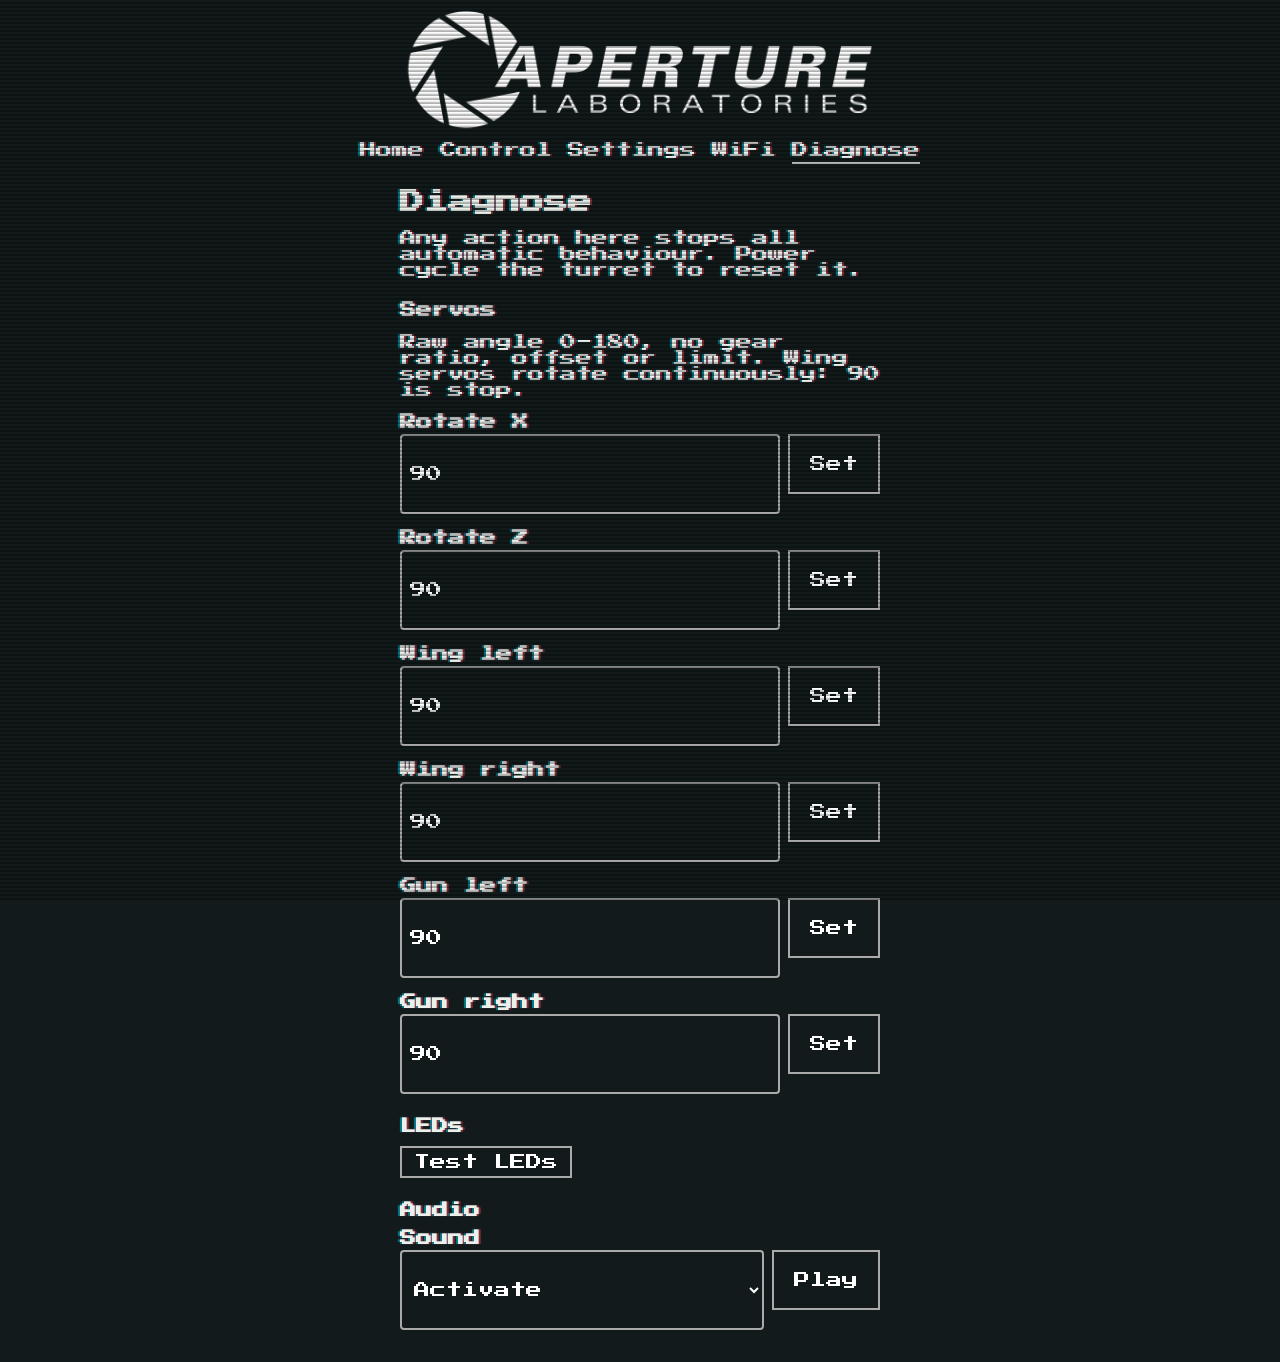
==== data/www/diagnose.html @ b1c021c8 "Added diagnose page" ====
<!DOCTYPE html>
<html lang="en">

<head>
  <link rel="preconnect" href="https://fonts.googleapis.com">
  <link rel="preconnect" href="https://fonts.gstatic.com" crossorigin>
  <link href="https://fonts.googleapis.com/css2?family=Pixelify+Sans:wght@400..700&family=Press+Start+2P&display=swap"
    rel="stylesheet">

  <meta charset="utf-8">
  <meta name="viewport" content="width=device-width, initial-scale=1">
  <title>Diagnose</title>
  <link rel="stylesheet" href="style.css">
</head>

<body>
  <header id="site-nav"><span class="brand"><img src="apreture_logo.png" alt="Portal Turret"></span></header>
  <main>
    <h1>Diagnose</h1>
    <p class="hint">Any action here stops all automatic behaviour. Power cycle the turret to reset it.</p>
    <span id="status" role="status"></span>

    <h2>Servos</h2>
    <p class="hint">Raw angle 0-180, no gear ratio, offset or limit. Wing servos rotate continuously: 90 is stop.</p>
    <div id="servos"></div>

    <h2>LEDs</h2>
    <div class="actions">
      <button type="button" id="led-test">Test LEDs</button>
    </div>

    <h2>Audio</h2>
    <form id="audio-form" class="field">
      <label for="audio-type">Sound</label>
      <select id="audio-type"></select>
      <button type="submit">Play</button>
    </form>
  </main>
  <div id="interlaced"></div>

  <script src="nav.js"></script>
  <script src="diagnose.js"></script>
</body>

</html>
---- data/www/style.css ----
/* Accelerometer graph tweakables. */
:root {
  --graph-width: 640px;
  --graph-height: 100px;
  --graph-smooth-height: calc(var(--graph-height) * 0.66);
  --graph-gap: 8px;
  --vector-height: 200px;
  --vector-background: #14181d;
  --graph-background: #001100;
  --graph-grid: #2a313a;

  --text-color: #ebf0eb;
  --text-color-warning: #ffee00;
  --text-color-error: #ff5100;
}

body {
  /*font-family: "Pixelify Sans", sans-serif;
  font-optical-sizing: auto;
  font-style: normal;*/

  background-color: #121a1b;

  font-family: "Press Start 2P", system-ui;
  font-weight: 400;
  font-style: normal;

  margin: 0;
  color: var(--text-color);
}

input, button, select {
  font-family: "Press Start 2P", system-ui;
  font-weight: 400;
  font-style: normal;
  border: 2px solid #aaa;
  background-color: transparent;
  color: white;
}

main {
  max-width: 480px;
  margin: 0 auto;
  padding: 16px;
}

main.wide {
  max-width: 1200px;
}

/* Shared navigation header, filled from nav.json by nav.js. */
#site-nav {
  display: flex;
  flex-direction: column;
  align-items: center;
  gap: 8px;
  padding: 10px 16px;
  color: var(--text-color);
}

#site-nav .brand {
  display: block;
  text-align: center;
}

#site-nav .brand img {
  display: block;
  max-width: 100%;
  max-height: 120px;
  height: auto;
}

#site-nav nav {
  display: flex;
  justify-content: center;
  flex-wrap: wrap;
  gap: 4px 16px;
}

#site-nav a {
  color: var(--text-color);
  text-decoration: none;
  padding: 4px 0;
  border-bottom: 2px solid transparent;
}

#site-nav a:hover {
  color: var(--text-color);
}

#site-nav a.active {
  color: var(--text-color);
  border-bottom-color: var(--text-color);
}

/* Two columns: messages left, graphs right. Stacks on narrow screens. */
.columns {
  display: grid;
  grid-template-columns: minmax(0, 1fr) minmax(0, var(--graph-width));
  gap: 16px;
  align-items: start;
}

.column {
  min-width: 0;
}

.log-column {
  position: sticky;
  top: 8px;
}

#log {
  height: 70vh;
  overflow-y: auto;
  padding: 8px;
  color: var(--text-color);
  white-space: pre-wrap;
  overflow-wrap: anywhere;
  background: var(--graph-background);
}

#log .entry {
  padding: 1px 0;
}

#log .time {
  color: var(--text-color-sub);
  margin-right: 6px;
}

#log .log {
  color: var(--text-color);
}

#log .warning {
  color: var(--text-color-warning);
}

#log .error {
  color: var(--text-color-error);
}

#connection {
  margin-top: 8px;
  font-size: 0.85rem;
  color: var(--text-color);
}

@media (max-width: 800px) {
  .columns {
    grid-template-columns: minmax(0, 1fr);
  }

  .log-column {
    position: static;
  }

  #log {
    height: 35vh;
  }
}

h1 {
  font-size: 1.5rem;
  margin: 0 0 16px;
}

h2 {
  font-size: 1rem;
  margin: 24px 0 12px;
}

.field {
  display: grid;
  grid-template-columns: 1fr auto;
  gap: 4px 8px;
  margin-bottom: 16px;
}

.field label {
  grid-column: 1 / -1;
  font-weight: bold;
}

.field input[type="text"],
.field input[type="password"],
.field input[type="number"],
.field select {
  padding: 6px 8px;
  font-size: 1rem;
  border: 2px solid #aaa;
  border-radius: 4px;
}

select option {
  color: black;
}

.field input[type="checkbox"] {
  justify-self: start;
  width: 20px;
  height: 20px;
}

.field .hint {
  grid-column: 1 / -1;
  font-size: 0.85rem;
  color: #666;
}

/* WiFi setup page: one row per network. */
.network {
  display: flex;
  align-items: center;
  gap: 8px;
  padding: 10px 4px;
  border-bottom: 1px solid #2a313a;
  cursor: pointer;
}

.network .hint {
  margin-left: auto;
  font-size: 0.7rem;
  color: #888;
}

#manual-ssid {
  width: 100%;
  box-sizing: border-box;
  padding: 6px 8px;
  margin: 8px 0;
  font-size: 1rem;
  border-radius: 4px;
}

#wifi-form .field {
  margin-top: 16px;
}

#wifi-form .field input {
  grid-column: 1 / -1;
}

#wifi-form #status {
  display: block;
  line-height: 1.5;
}

button {
  padding: 6px 12px;
  font-size: 1rem;
  cursor: pointer;
}

button[type="submit"] {
  padding: 20px;
  margin-bottom: 20px;;
}

.actions {
  display: flex;
  align-items: center;
  gap: 12px;
}

#status.ok {
  color: #1a7f37;
}

#status.error {
  color: #c62828;
}

/* Tilt arrows: two side by side, together as wide as the graphs. */
.vectors {
  display: flex;
  gap: var(--graph-gap);
  max-width: var(--graph-width);
  margin-top: var(--graph-gap);
}

#radar {
  display: block;
  width: 100%;
  max-width: var(--graph-width);
  height: auto;
  background: var(--graph-background);
}

canvas.vector {
  display: block;
  flex: 1 1 0;
  min-width: 0;
  height: var(--vector-height);
  background: var(--graph-background);
}

.graphs {
  display: flex;
  flex-direction: column;
  gap: var(--graph-gap);
  margin-top: var(--graph-gap);
}

canvas.graph {
  display: block;
  width: 100%;
  max-width: var(--graph-width);
  height: var(--graph-height);
  background: var(--graph-background);
}

canvas.graph.smooth {
  height: var(--graph-smooth-height);
}

body {
  text-shadow:
    2px 0px 1px rgba(255, 71, 87, 0.5),
    -2px 0px 1px rgba(0, 217, 255, 0.5);
}

#interlaced {
  position: fixed;
  background: repeating-linear-gradient(transparent 0px 1px, hsl(154 0% 0%/.3) 3px 4px);
  top: 0;
  left: 0;
  right: 0;
  bottom: 0;
  z-index: 1;
  pointer-events: none;
  animation: lines 0.066666666s linear infinite;
}
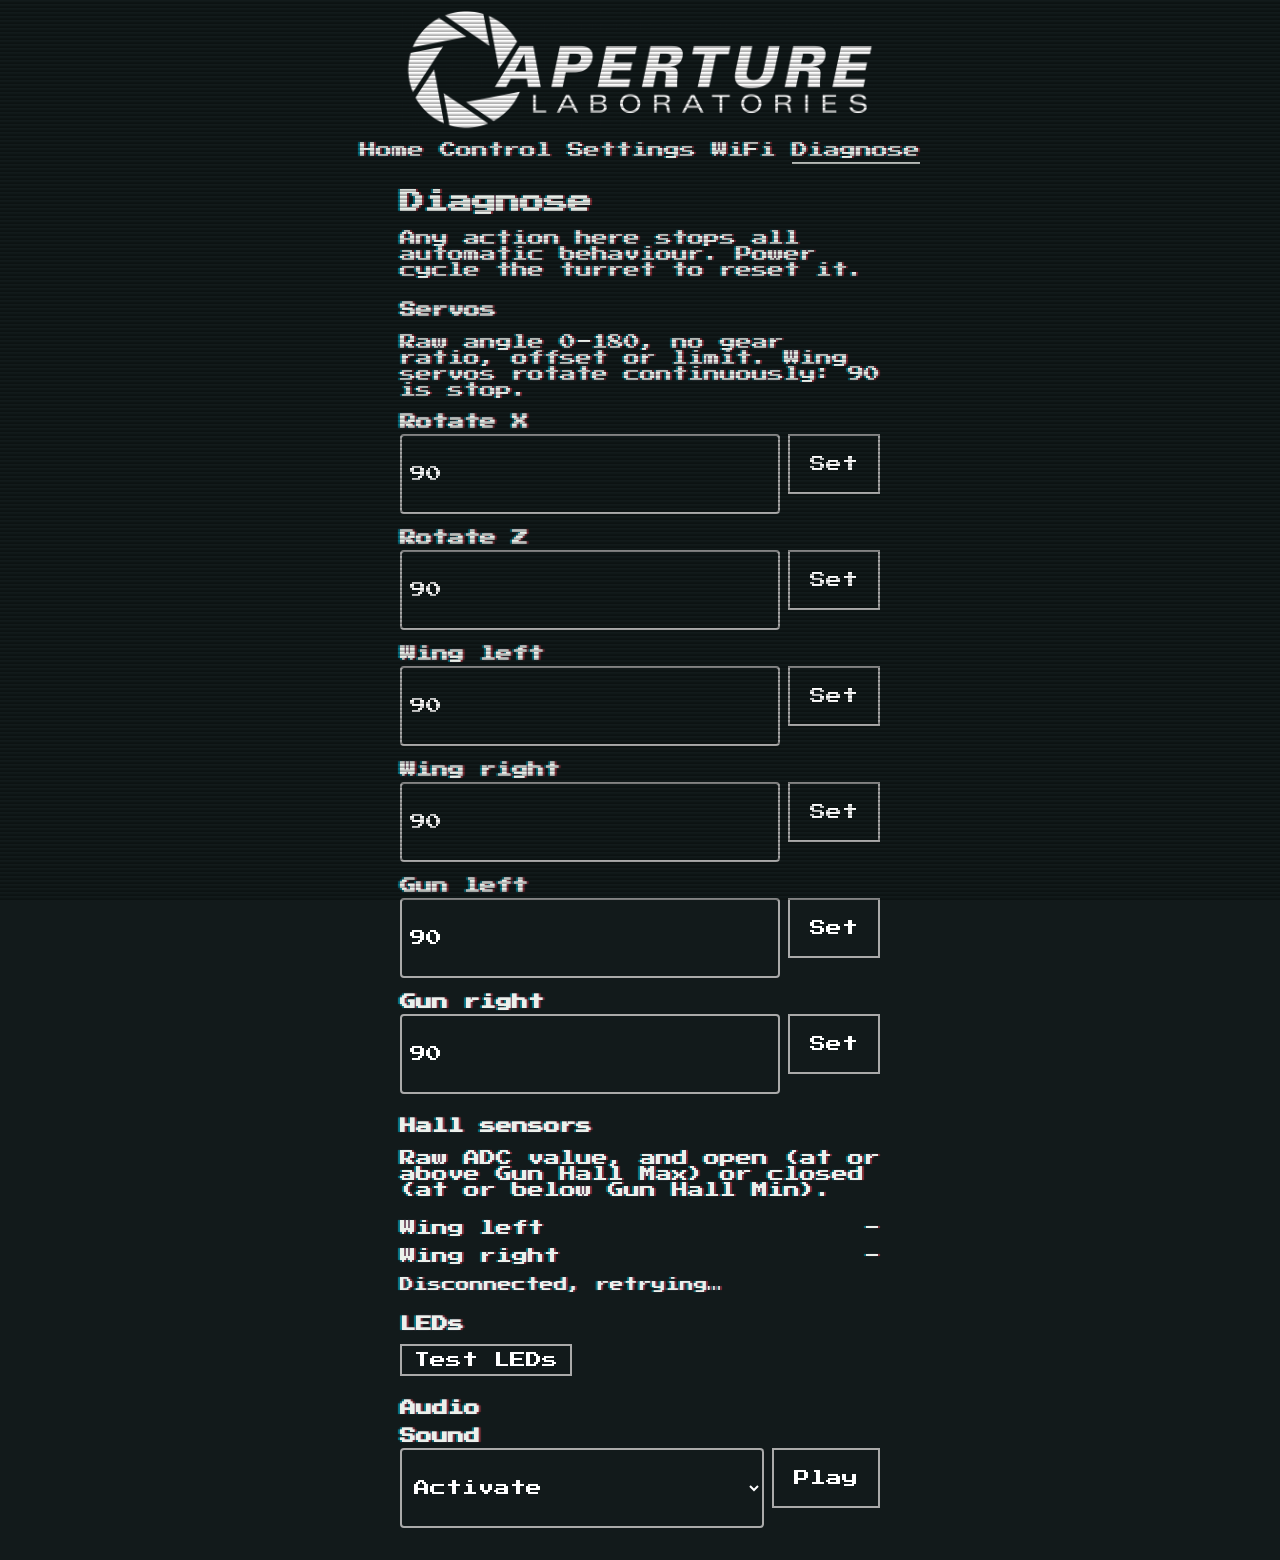
==== commit df0de7d0: "Added HALL readouts for diagnose page" ====
--- a/data/www/diagnose.html
+++ b/data/www/diagnose.html
@@ -24,6 +24,14 @@
     <p class="hint">Raw angle 0-180, no gear ratio, offset or limit. Wing servos rotate continuously: 90 is stop.</p>
     <div id="servos"></div>
 
+    <h2>Hall sensors</h2>
+    <p class="hint">Raw ADC value, and open (at or above Gun Hall Max) or closed (at or below Gun Hall Min).</p>
+    <div id="hall">
+      <div class="hall-row"><span>Wing left</span><span id="hall-left">-</span></div>
+      <div class="hall-row"><span>Wing right</span><span id="hall-right">-</span></div>
+      <div class="hint" id="connection">Connecting…</div>
+    </div>
+
     <h2>LEDs</h2>
     <div class="actions">
       <button type="button" id="led-test">Test LEDs</button>
--- a/data/www/style.css
+++ b/data/www/style.css
@@ -191,6 +191,12 @@
   font-size: 1rem;
   border: 2px solid #aaa;
   border-radius: 4px;
+}
+
+.hall-row {
+  display: flex;
+  justify-content: space-between;
+  padding: 6px 0;
 }
 
 select option {
